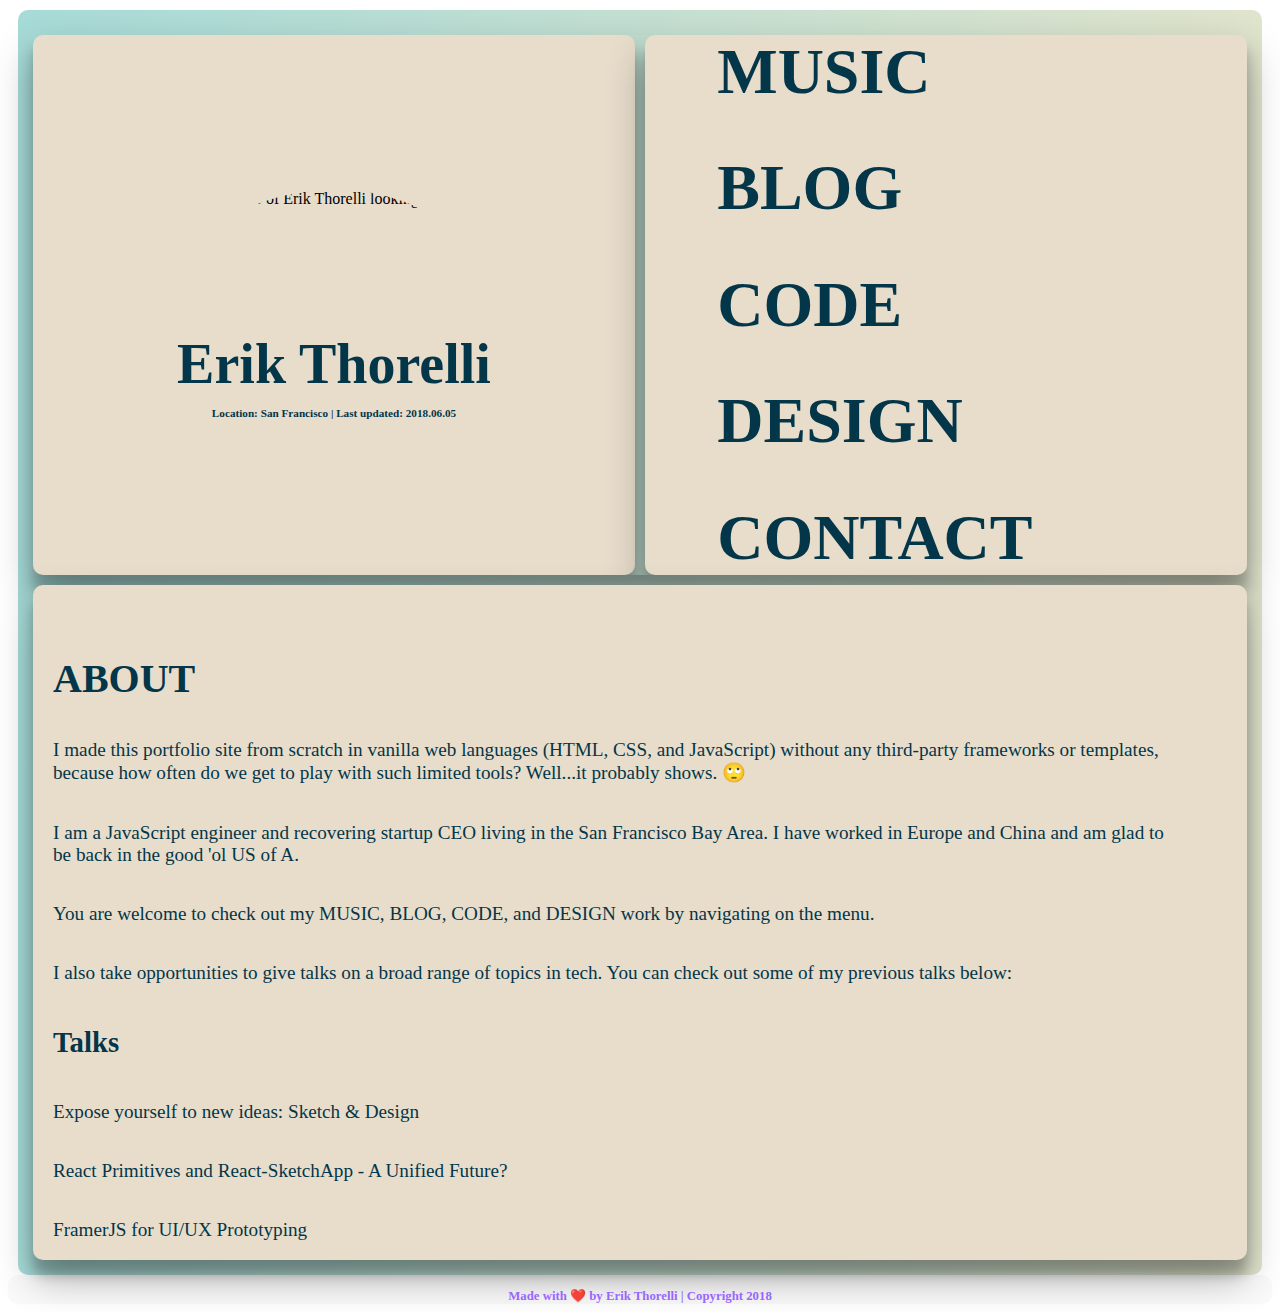
==== index.html @ 59b04196 "update dates" ====
<!DOCTYPE html>
<html>
<head>
    <!-- Global site tag (gtag.js) - Google Analytics -->
        <script async src="https://www.googletagmanager.com/gtag/js?id=UA-47023050-10"></script>
        <script>
        window.dataLayer = window.dataLayer || [];
        function gtag(){dataLayer.push(arguments);}
        gtag('js', new Date());

        gtag('config', 'UA-47023050-10');
        </script>
    <meta charset="utf-8" />
    <meta http-equiv="X-UA-Compatible" content="IE=edge">
    <title>Erik Thorelli</title>
    <meta name="viewport" content="width=device-width, initial-scale=1">
    <link rel="stylesheet" type="text/css" media="screen" href="main.material-goldfish.css" />
    <script src="main.js"></script>
</head>
<body>
    <!-- <script> alert('This is not ready for you. This is a work in progress. Please move along.')</script> -->
    <div class="container">
        <div class="leftSide">
            <div class="topLeft">
                <div class="avatar-div">
                    <img class="avatar" src="img/erik.jpg" alt="photo of Erik Thorelli looking smart">
                </div>
                <div class="name">
                        <a href="./index.html">Erik Thorelli</a>
                        <p> Location:<a href="https://www.yelp.com/biz/good-mong-kok-bakery-san-francisco"> San Francisco</a> | Last updated: 2018.06.05</p>
                </div>
            </div>
            <div class="leftMenu">
                <div class="innerLeftMenu">
                    <div class="navItem"><a href="./music.html">MUSIC</a></div>
                    <div class="navItem"><a href="./blog.html">BLOG</a></div>
                    <div class="navItem"><a href="./code.html">CODE</a></div>
                    <div class="navItem"><a href="./design.html">DESIGN</a></div>
                    <!-- <div class="currentNavItem">DESIGN</div> -->
                    <div class="lastNavItem"><a href="./contact.html">CONTACT</a></div>
                </div>
            </div>
        </div>
        <div class="content">
            <div class="content-header">About</div>
            <div class="content-content">
                <!-- <p align="center">(This site is best viewed from a laptop or desktop screen.)</p> -->
                <p>I made this portfolio site from scratch in vanilla web languages (HTML, CSS, and JavaScript) without any third-party frameworks or templates, because how often do we get to play with such limited tools? Well...it probably shows. 🙄</p>
                <p>I am a JavaScript engineer and recovering startup CEO living in the San Francisco Bay Area. I have worked in Europe and China and am glad to be back in the good 'ol US of A.</p>
                <p>You are welcome to check out my <a href="./music.html">MUSIC</a>, <a href="./blog.html">BLOG</a>, <a href="./code.html">CODE</a>, and <a href="./design.html">DESIGN</a> work by navigating on the menu.</p>
                <p>I also take opportunities to give talks on a broad range of topics in tech. You can check out some of my previous talks below:</p>
                <h2>Talks</h2>
                <p><a href="https://kodsnack.se/international/210/" target="_blank">Expose yourself to new ideas: Sketch & Design</a></p>
                <p><a href="https://www.meetup.com/ReactJS-Goteborg/events/239869601/" target="_blank">React Primitives and React-SketchApp - A Unified Future?</a></p>
                <p><a href="https://www.meetup.com/Sketch-App-Meetup-Goteborg/events/237184601/" target="_blank">FramerJS for UI/UX Prototyping</a></p>
            </div>
        </div>
        <!-- <div class="bottomLeft"></div> -->
    </div>
    <div class="footer">Made with ❤️ by Erik Thorelli  |  Copyright 2018</div>
</body>
</html>
---- main.material-goldfish.css ----
.container {
    display: flex;
    flex-direction: row;
    padding: 15px;
    margin: 10px;
    /* background: linear-gradient(to top right, #FAFAFA, #D8D8D8); */
    /* background: linear-gradient(to right, #25CCB8, #9966ff); */
    background: linear-gradient(to left, #E0E4CC, #A7DBD8);
    border-radius: 10px;
  }

.leftSide {
    display: flex;
    width: 25%;
    flex-direction: column;
    margin-top: 10px;
    overflow: hidden;
    box-shadow: 0 19px 38px rgba(0,0,0,0.30), 0 15px 12px rgba(0,0,0,0.22);
    height: 100%;
}

.topLeft {
    /* background: rgb(240, 240, 240); */
    background: #E8DDCB;
    width: 100%;
    margin-bottom: 10px;
    display: flex;
    flex-direction: column;
    align-items: middle;
    justify-content: center;
    border-radius: 10px;
    box-shadow: 0 19px 38px rgba(0,0,0,0.30), 0 15px 12px rgba(0,0,0,0.22);
    /* transition: all 0.3s cubic-bezier(.25,.8,.25,1); */
      
}

/* .topLeft:hover {
    box-shadow: 0 14px 28px rgba(0,0,0,0.25), 0 10px 10px rgba(0,0,0,0.22);
} */

.content {
    /* background: #FAFAFA; */
    background: #E8DDCB;
    width: 75%;
    margin-left: 15px;
    margin-top: 10px;
    border-radius: 10px;
    box-shadow: 0 19px 38px rgba(0,0,0,0.30), 0 15px 12px rgba(0,0,0,0.22);
}

.leftMenu {
    /* background: #D8D8D8; */
    background: #E8DDCB;
    width: 100%;
    display: flex;
    flex-direction: column;
    align-items: middle;
    justify-content: center;
    border-radius: 10px;
    box-shadow: 0 19px 38px rgba(0,0,0,0.30), 0 15px 12px rgba(0,0,0,0.22);
  }
    
.footer {
    font-family: Roboto;
    font-weight: bold;
    text-align: center;
    font-size: .8em;
    color: #9966ff;
    background: #FAFAFA;
    padding-top: 13px;
    width:  100%;
    margin-top: -10px;
    border-radius: 10px;
}
    
/* topLeft Grid   */
.avatar {
    border-radius: 100%;
    margin-left: auto;
    margin-right: auto;
    display: block;
    margin-top: 10px;
    height: 136px;
}

.name {
    /* ERIK THORELLI: */
    font-family: Roboto;
    font-weight: bold;
    font-size: 3.5em;
    /* color: #4A4A4A; */
    color: #033649;
    text-align: center;
    padding-top: 1%;
    /* padding-bottom: 4%; */
    padding-right: 4%;
    padding-left: 4%;
}

.name a {
    color: #033649;
}

.name p {
    font-size: 0.2em;
    padding: 0%;
}

/* leftMenu Grid */

.innerLeftMenu {
    padding-top: 18%;
    padding-bottom: 18%;
    padding-left: 12%;
    font-family: Roboto;
    font-weight: bold;
    font-size: 4em;
    /* color: #4A4A4A; */
    color: #033649;
    text-transform: uppercase;
}

.innerLeftMenu a {
    color: #033649;
}

/* Should be bold gray and when moused over should light up  */
.navItem {
    padding-bottom: 8%;
    
}

.lastNavItem {
    /* No extra padding a.k.a. hacking it */
    padding-bottom: 0%;
}

.currentNavItem {
    color: #FAFAFA;
    padding-bottom: 8%;
}

.currentLastNavItem {
    color: #FAFAFA;
    padding-bottom: 0%;
}

a {
    text-decoration: none;
    color: rgb(31, 31, 31);
}

a:visited {
    /* color: #4A4A4A; */
    text-decoration: none;
}

a:hover {
    /* color: rgb(114, 116, 206); */
    /* color: #C85FEB; */
    /* color: #B19CD9; */
    
    /* Websafe and bright */
    color: #9966ff;
    
}

a:active {
    color: #FAFAFA;
}


.content-header {
    font-family: Roboto;
    font-size: 2.5em;
    font-weight: bold;
    padding-top: 5%;
    padding-left: 10px;
    text-transform: uppercase;
    color: #033649;
    margin: 10px;
}

.content-content {
    font-family: Roboto;
    font-size: 1.2em;
    font-weight: 300;
    width: 90%;
    color: #031634;
    margin: 10px;
}

p, h2 {
    padding-top: 18px;
    padding-left: 10px;
    padding-right: 10px;
    color: #033649;
}

.content-content  a {
    font-weight: bolder;
    color: #033649;
}

.content-content h2 {
    font-weight: 700;
    /* font-size: 18px; */
}

.media-player {
    text-align: center;
}

.media-player img {
    width: 20%;
    min-width: 250px;
    border-radius: 5px;
}

audio {
    width: 35%;
    min-width: 250px;
}

.social-links {
    /* vertical-align: middle; */
    margin-left: 15px;
    display: flex;
    align-items:center;
}

.social-logo {
    width: 104px;
    max-width: 104px;
}
/*
.social-links a {
    vertical-align: top;
} */

.social-links img {
    vertical-align: middle;
}

/* Medium screens */
@media all and (max-width: 1395px) {
    .container {
    /* On medium screens, the left side (avatar box and nav) becomes two columns on same row */
    flex-direction: column;
    }
    .leftSide {
        width: 100%;
        flex-direction: row;
    }

    .topLeft {
        margin-bottom: 0;
        display: flex;
        flex-direction: column;
        align-items: middle;
        justify-content: center;
        margin-right: 10px;
    }

    .avatar-div {
        display: flex;
        align-items: middle;
        justify-content: center;
}

    .content {
        width: 100%;
        margin-left: 0px;
        margin-top: 10px;
        padding: 0;
    }

    .content-content {
        width: 95%;
    }

    .innerLeftMenu {
        padding-top: 0%;
        padding-bottom: 0%;
    }    
}

/* Medium-small screens */
@media all and (max-width: 800px) {
    .container {
        /* On small screens, we are no longer using row direction but column */
        flex-direction: column;
    }
    
    .innerLeftMenu {
        font-size: 2em;
    }    
}


/* Small screens */
@media all and (max-width: 600px) {
    .container {
        /* On small screens, we are no longer using row direction but column */
        flex-direction: column;
    }
    .leftSide {
        width: 100%;
        flex-direction: column;
    }
    
.topLeft {
    margin-bottom: 10px;
}

    .innerLeftMenu {
        font-size: 2em;
        padding-top: .5em;
        padding-bottom: .5em;
    }    
}
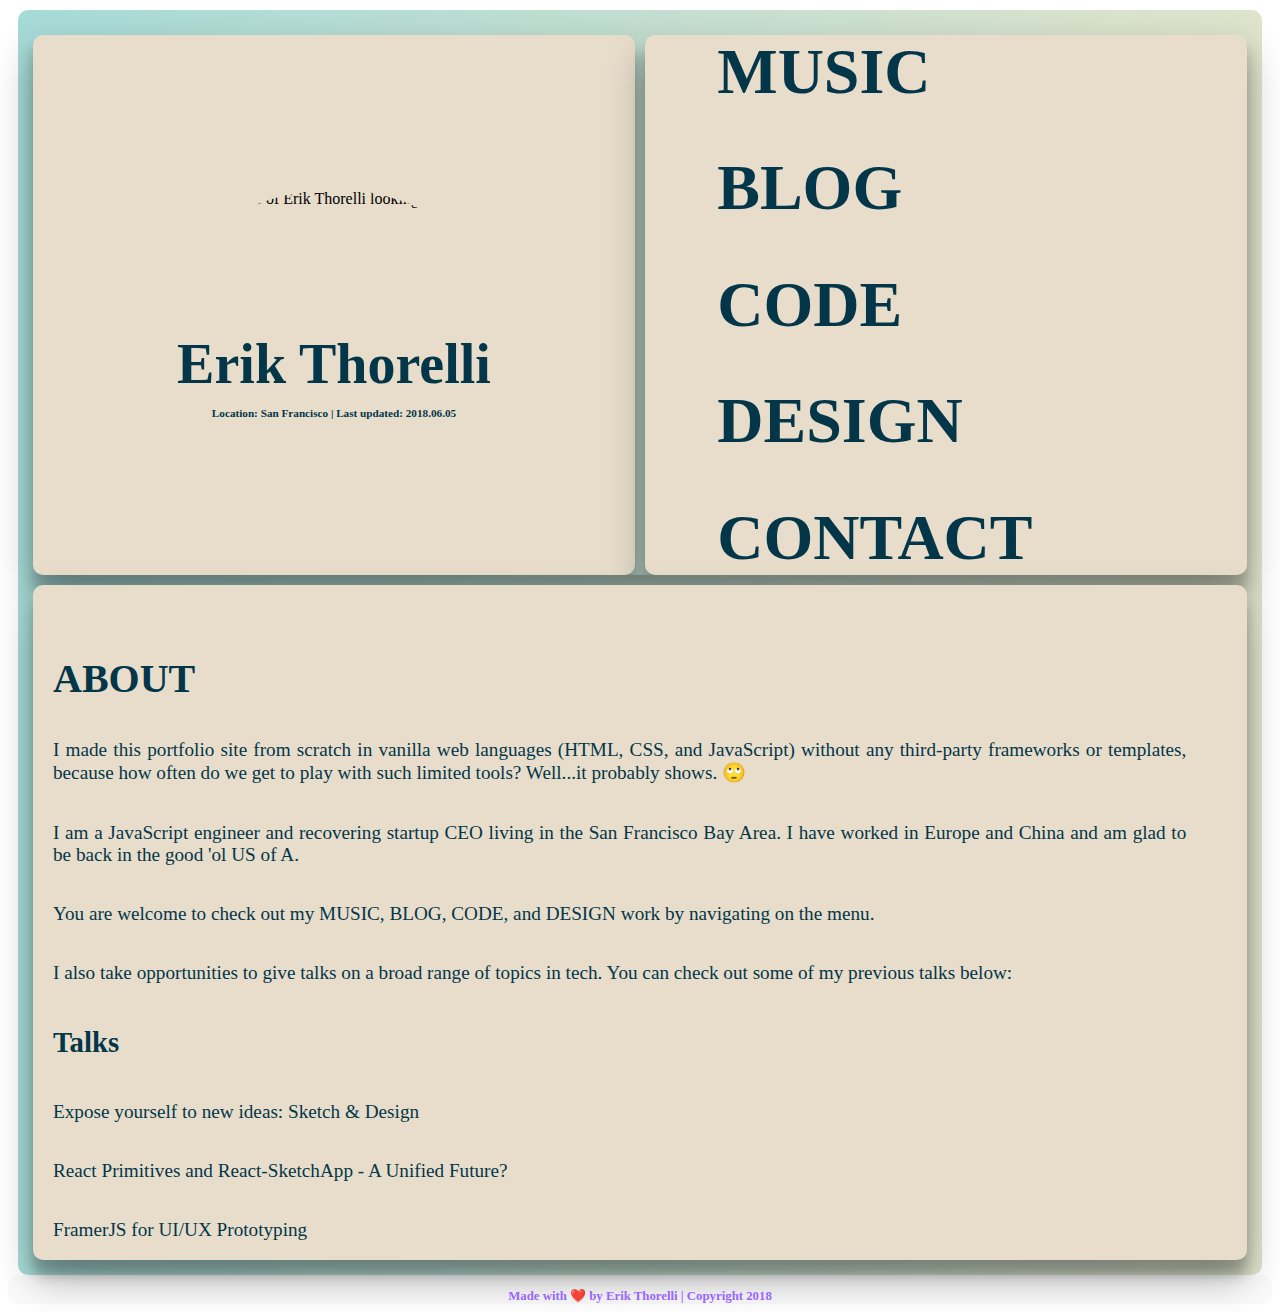
==== commit 17461298: "getting rid of 'this is not ready' alert and 'bottomLeft' section" ====
--- a/index.html
+++ b/index.html
@@ -18,7 +18,6 @@
     <script src="main.js"></script>
 </head>
 <body>
-    <!-- <script> alert('This is not ready for you. This is a work in progress. Please move along.')</script> -->
     <div class="container">
         <div class="leftSide">
             <div class="topLeft">
@@ -55,7 +54,6 @@
                 <p><a href="https://www.meetup.com/Sketch-App-Meetup-Goteborg/events/237184601/" target="_blank">FramerJS for UI/UX Prototyping</a></p>
             </div>
         </div>
-        <!-- <div class="bottomLeft"></div> -->
     </div>
     <div class="footer">Made with ❤️ by Erik Thorelli  |  Copyright 2018</div>
 </body>
--- a/main.material-goldfish.css
+++ b/main.material-goldfish.css
@@ -197,6 +197,11 @@
     color: #033649;
 }
 
+.content-content p {
+    text-align: justify;
+
+}
+
 .content-content  a {
     font-weight: bolder;
     color: #033649;
@@ -204,7 +209,11 @@
 
 .content-content h2 {
     font-weight: 700;
-    /* font-size: 18px; */
+    /* font-size: 18px; */  
+}
+
+.content-content a:hover {
+    color: #9966ff;    
 }
 
 .media-player {
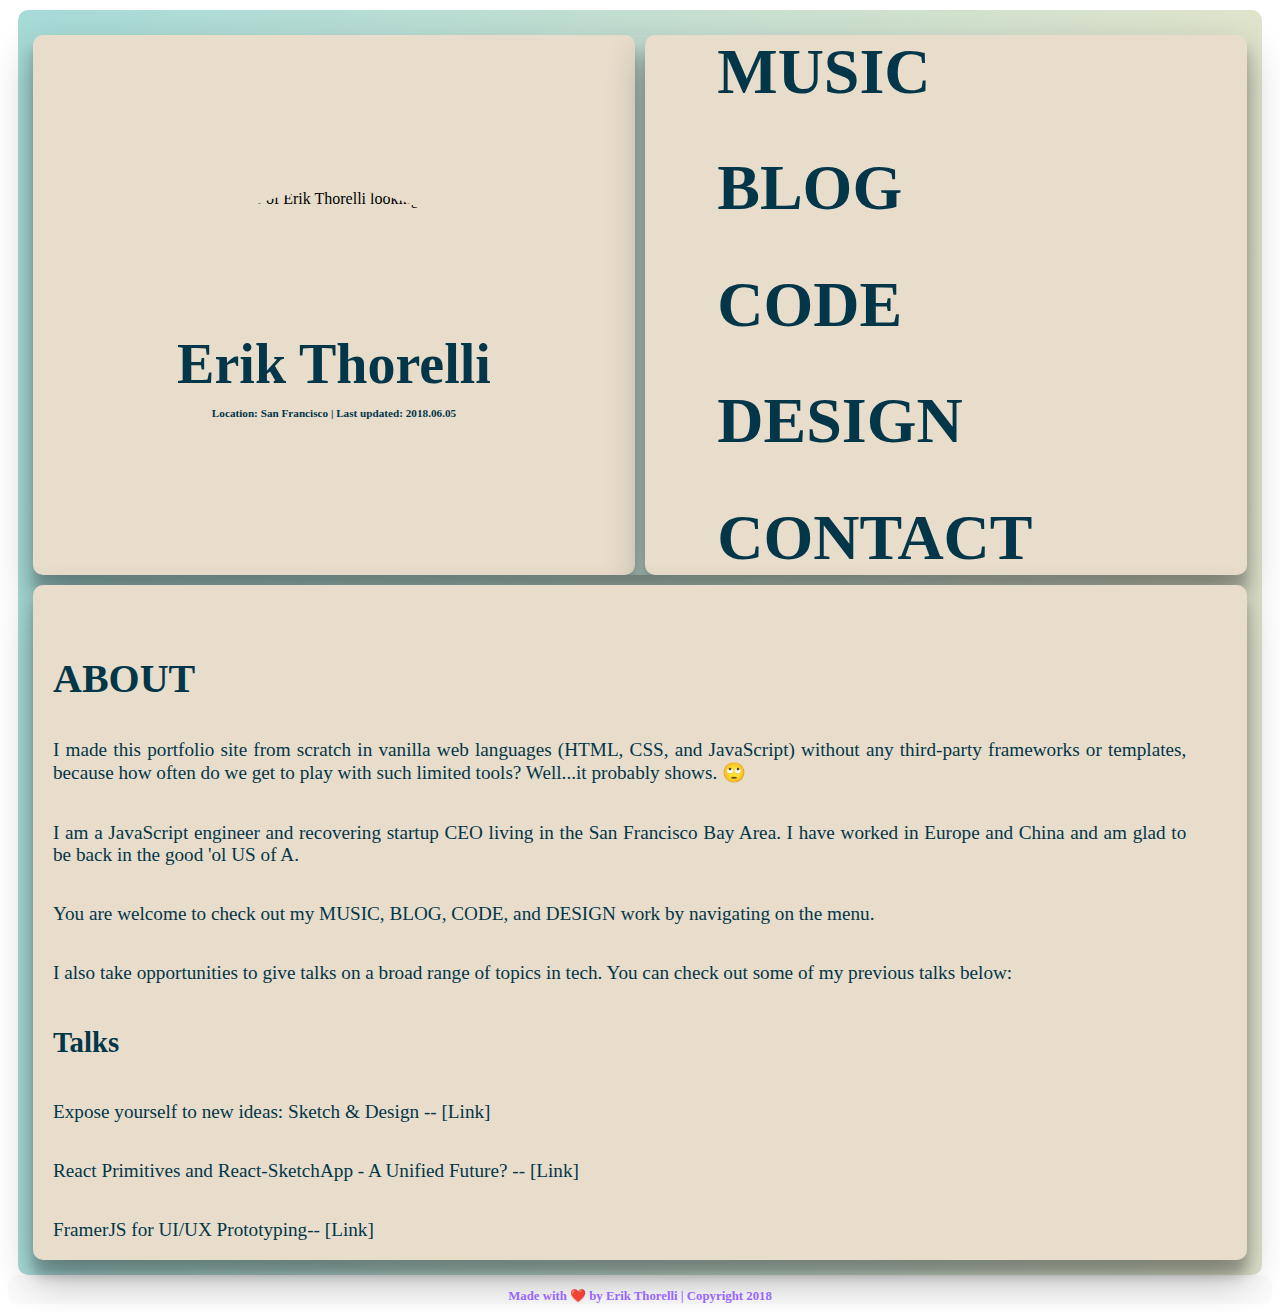
==== commit be39b1ff: "clean and add accessibility on emojis with <span>" ====
--- a/index.html
+++ b/index.html
@@ -44,17 +44,25 @@
             <div class="content-header">About</div>
             <div class="content-content">
                 <!-- <p align="center">(This site is best viewed from a laptop or desktop screen.)</p> -->
-                <p>I made this portfolio site from scratch in vanilla web languages (HTML, CSS, and JavaScript) without any third-party frameworks or templates, because how often do we get to play with such limited tools? Well...it probably shows. 🙄</p>
+                <p>I made this portfolio site from scratch in vanilla web languages (HTML, CSS, and JavaScript) without any third-party frameworks or templates, because how often do we get to play with such limited tools? Well...it probably shows. <span role="img" aria-label="Eyes Looking Up">🙄</span></p>
                 <p>I am a JavaScript engineer and recovering startup CEO living in the San Francisco Bay Area. I have worked in Europe and China and am glad to be back in the good 'ol US of A.</p>
                 <p>You are welcome to check out my <a href="./music.html">MUSIC</a>, <a href="./blog.html">BLOG</a>, <a href="./code.html">CODE</a>, and <a href="./design.html">DESIGN</a> work by navigating on the menu.</p>
                 <p>I also take opportunities to give talks on a broad range of topics in tech. You can check out some of my previous talks below:</p>
                 <h2>Talks</h2>
-                <p><a href="https://kodsnack.se/international/210/" target="_blank">Expose yourself to new ideas: Sketch & Design</a></p>
-                <p><a href="https://www.meetup.com/ReactJS-Goteborg/events/239869601/" target="_blank">React Primitives and React-SketchApp - A Unified Future?</a></p>
-                <p><a href="https://www.meetup.com/Sketch-App-Meetup-Goteborg/events/237184601/" target="_blank">FramerJS for UI/UX Prototyping</a></p>
+
+                <p>
+                    <a href="https://kodsnack.se/international/210/" target="_blank">Expose yourself to new ideas: Sketch & Design</a> -- <a href="https://kodsnack.se/international/210/" target="_blank" class="text-link">[Link]</a>
+                </p>
+
+                <p>
+                    <a href="https://www.meetup.com/ReactJS-Goteborg/events/239869601/" target="_blank">React Primitives and React-SketchApp - A Unified Future?</a> -- <a href="https://www.meetup.com/ReactJS-Goteborg/events/239869601/" class="text-link" target="_blank">[Link]</a>
+                </p>
+
+                <p><a href="https://www.meetup.com/Sketch-App-Meetup-Goteborg/events/237184601/" target="_blank">FramerJS for UI/UX Prototyping</a>-- <a href="https://www.meetup.com/Sketch-App-Meetup-Goteborg/events/237184601/" target="_blank" class="text-link">[Link]</a></p>
+
             </div>
         </div>
     </div>
-    <div class="footer">Made with ❤️ by Erik Thorelli  |  Copyright 2018</div>
+    <div class="footer">Made with <span role="img" aria-label="Heart">❤️</span> by Erik Thorelli  |  Copyright 2018</div>
 </body>
 </html>
--- a/main.material-goldfish.css
+++ b/main.material-goldfish.css
@@ -1,330 +1,432 @@
 .container {
-    display: flex;
+  display: flex;
+  flex-direction: row;
+  padding: 15px;
+  margin: 10px;
+  /* background: linear-gradient(to top right, #FAFAFA, #D8D8D8); */
+  /* background: linear-gradient(to right, #25CCB8, #9966ff); */
+  background: linear-gradient(to left, #e0e4cc, #a7dbd8);
+  border-radius: 10px;
+}
+
+.leftSide {
+  display: flex;
+  width: 25%;
+  flex-direction: column;
+  margin-top: 10px;
+  overflow: hidden;
+  box-shadow: 0 19px 38px rgba(0, 0, 0, 0.3), 0 15px 12px rgba(0, 0, 0, 0.22);
+  height: 100%;
+}
+
+.topLeft {
+  /* background: rgb(240, 240, 240); */
+  background: #e8ddcb;
+  width: 100%;
+  margin-bottom: 10px;
+  display: flex;
+  flex-direction: column;
+  align-items: middle;
+  justify-content: center;
+  border-radius: 10px;
+  box-shadow: 0 19px 38px rgba(0, 0, 0, 0.3), 0 15px 12px rgba(0, 0, 0, 0.22);
+  /* transition: all 0.3s cubic-bezier(.25,.8,.25,1); */
+}
+
+/* .topLeft:hover {
+    box-shadow: 0 14px 28px rgba(0,0,0,0.25), 0 10px 10px rgba(0,0,0,0.22);
+} */
+
+.content {
+  /* background: #FAFAFA; */
+  background: #e8ddcb;
+  width: 75%;
+  margin-left: 15px;
+  margin-top: 10px;
+  border-radius: 10px;
+  box-shadow: 0 19px 38px rgba(0, 0, 0, 0.3), 0 15px 12px rgba(0, 0, 0, 0.22);
+}
+
+.leftMenu {
+  /* background: #D8D8D8; */
+  background: #e8ddcb;
+  width: 100%;
+  display: flex;
+  flex-direction: column;
+  align-items: middle;
+  justify-content: center;
+  border-radius: 10px;
+  box-shadow: 0 19px 38px rgba(0, 0, 0, 0.3), 0 15px 12px rgba(0, 0, 0, 0.22);
+}
+
+.footer {
+  font-family: Roboto;
+  font-weight: bold;
+  text-align: center;
+  font-size: 0.8em;
+  color: #9966ff;
+  background: #fafafa;
+  padding-top: 13px;
+  width: 100%;
+  margin-top: -10px;
+  border-radius: 10px;
+}
+
+/* topLeft Grid   */
+.avatar {
+  border-radius: 100%;
+  margin-left: auto;
+  margin-right: auto;
+  display: block;
+  margin-top: 10px;
+  height: 136px;
+}
+
+.name {
+  /* ERIK THORELLI: */
+  font-family: Roboto;
+  font-weight: bold;
+  font-size: 3.5em;
+  /* color: #4A4A4A; */
+  color: #033649;
+  text-align: center;
+  padding-top: 1%;
+  /* padding-bottom: 4%; */
+  padding-right: 4%;
+  padding-left: 4%;
+}
+
+.name a {
+  color: #033649;
+}
+
+.name p {
+  font-size: 0.2em;
+  padding: 0%;
+}
+
+/* leftMenu Grid */
+
+.innerLeftMenu {
+  padding-top: 18%;
+  padding-bottom: 18%;
+  padding-left: 12%;
+  font-family: Roboto;
+  font-weight: bold;
+  font-size: 4em;
+  /* color: #4A4A4A; */
+  color: #033649;
+  text-transform: uppercase;
+}
+
+.innerLeftMenu a {
+  color: #033649;
+}
+
+/* Should be bold gray and when moused over should light up  */
+.navItem {
+  padding-bottom: 8%;
+}
+
+.lastNavItem {
+  /* No extra padding a.k.a. hacking it */
+  padding-bottom: 0%;
+}
+
+.currentNavItem {
+  color: #fafafa;
+  padding-bottom: 8%;
+}
+
+.currentLastNavItem {
+  color: #fafafa;
+  padding-bottom: 0%;
+}
+
+a {
+  text-decoration: none;
+  color: rgb(31, 31, 31);
+}
+
+a:visited {
+  /* color: #4A4A4A; */
+  text-decoration: none;
+}
+
+a:hover {
+  /* color: rgb(114, 116, 206); */
+  /* color: #C85FEB; */
+  /* color: #B19CD9; */
+
+  /* Websafe and bright */
+  color: #9966ff;
+}
+
+a:active {
+  color: #fafafa;
+}
+
+.content-header {
+  font-family: Roboto;
+  font-size: 2.5em;
+  font-weight: bold;
+  padding-top: 5%;
+  padding-left: 10px;
+  text-transform: uppercase;
+  color: #033649;
+  margin: 10px;
+}
+
+.content-content {
+  font-family: Roboto;
+  font-size: 1.2em;
+  font-weight: 300;
+  width: 90%;
+  color: #031634;
+  margin: 10px;
+}
+
+.content-content-demo {
+  font-family: Roboto;
+  font-size: 1.2em;
+  font-weight: 300;
+  width: 90%;
+  color: #031634;
+  margin: 10px;
+  display: flex;
+  flex-flow: row wrap;
+}
+
+p,
+h2 {
+  padding-top: 18px;
+  padding-left: 10px;
+  padding-right: 10px;
+  color: #033649;
+}
+
+.content-content p {
+  text-align: justify;
+}
+
+.content-content a {
+  font-weight: bolder;
+  color: #033649;
+}
+
+.content-content h2 {
+  font-weight: 700;
+  /* font-size: 18px; */
+}
+
+.content-content a:hover {
+  color: #9966ff;
+}
+
+.media-player {
+  text-align: center;
+}
+
+.media-player img {
+  width: 20%;
+  min-width: 250px;
+  border-radius: 5px;
+}
+
+audio {
+  width: 35%;
+  min-width: 250px;
+}
+
+.social-links {
+  /* vertical-align: middle; */
+  margin-left: 15px;
+  display: flex;
+  align-items: center;
+}
+
+.social-logo {
+  width: 104px;
+  max-width: 104px;
+}
+/*
+.social-links a {
+    vertical-align: top;
+} */
+
+.social-links img {
+  vertical-align: middle;
+}
+
+.sassy-app {
+  /* Rectangle: */
+  background-image: linear-gradient(-180deg, #c78331 1%, #cd645e 90%);
+  /* border: 1px solid #979797; */
+  width: 320px;
+  height: 512px;
+  border-radius: 10px;
+  display: flex;
+  flex-direction: column;
+  box-shadow: 0 19px 38px rgba(0, 0, 0, 0.3), 0 15px 12px rgba(0, 0, 0, 0.22);
+}
+.sassy-app-title {
+  /* Sassy Scale: */
+  font-family: cooper-black-std, Astigmatic, Hobo-std, phosphate, serif;
+  font-size: 52px;
+  font-style: normal;
+  font-weight: 400;
+  color: #7e21df;
+  text-align: center;
+}
+
+.sassy-button {
+  /* Rectangle 3: */
+  background: #eee4dc;
+  border: 1px solid #979797;
+  border-radius: 44px;
+  height: 49px;
+  width: 154px;
+  font-size: 32px;
+  color: #6682ff;
+  font-weight: 700;
+}
+
+.sassy-app {
+  text-align: center;
+  margin: 0 auto;
+}
+
+#output {
+  font-family: Roboto;
+  color: #66FFD6;
+  font-size: 32px;
+  font-weight: 500;
+}
+
+.sassy-scale-scale p {
+  text-align: center;
+  color: #7e21df;
+  font-weight: 500;
+}
+/* 
+.project-demo img:hover {
+    -webkit-transform: scale(2,2)
+} */
+
+.project-demo-flex {
+  width: 45%;
+  border-radius: 10px;
+  box-shadow: 0 19px 38px rgba(0, 0, 0, 0.3), 0 15px 12px rgba(0, 0, 0, 0.22);
+  background: linear-gradient(to top, #e0e4cc, rgb(219, 228, 227));
+  margin: 15px auto;
+  text-align: justify;
+  padding-bottom: 15px;
+}
+
+/* Hover animation over div cards */
+.project-demo-flex:hover {
+  -webkit-transform: scale(1.01,1.01);
+  transition: all .5s ease-in-out;
+}
+
+.project-demo-flex p {
+  margin: 10px;
+  font-weight: 400;
+}
+
+.project-demo-heading {
+  text-align: center;
+  /* text-transform: uppercase; */
+  text-transform: uppercase;
+
+}
+
+.project-demo-logo {
+  border-radius: 20px;
+}
+
+.project-demo img {
+  max-width: 95%;
+  max-height: 95%;
+}
+
+/* Medium screens */
+@media all and (max-width: 1395px) {
+  .container {
+    /* On medium screens, the left side (avatar box and nav) becomes two columns on same row */
+    flex-direction: column;
+  }
+  .leftSide {
+    width: 100%;
     flex-direction: row;
-    padding: 15px;
-    margin: 10px;
-    /* background: linear-gradient(to top right, #FAFAFA, #D8D8D8); */
-    /* background: linear-gradient(to right, #25CCB8, #9966ff); */
-    background: linear-gradient(to left, #E0E4CC, #A7DBD8);
-    border-radius: 10px;
-  }
-
-.leftSide {
-    display: flex;
-    width: 25%;
-    flex-direction: column;
-    margin-top: 10px;
-    overflow: hidden;
-    box-shadow: 0 19px 38px rgba(0,0,0,0.30), 0 15px 12px rgba(0,0,0,0.22);
-    height: 100%;
-}
-
-.topLeft {
-    /* background: rgb(240, 240, 240); */
-    background: #E8DDCB;
-    width: 100%;
-    margin-bottom: 10px;
+  }
+
+  .topLeft {
+    margin-bottom: 0;
     display: flex;
     flex-direction: column;
     align-items: middle;
     justify-content: center;
-    border-radius: 10px;
-    box-shadow: 0 19px 38px rgba(0,0,0,0.30), 0 15px 12px rgba(0,0,0,0.22);
-    /* transition: all 0.3s cubic-bezier(.25,.8,.25,1); */
-      
-}
-
-/* .topLeft:hover {
-    box-shadow: 0 14px 28px rgba(0,0,0,0.25), 0 10px 10px rgba(0,0,0,0.22);
-} */
-
-.content {
-    /* background: #FAFAFA; */
-    background: #E8DDCB;
-    width: 75%;
-    margin-left: 15px;
-    margin-top: 10px;
-    border-radius: 10px;
-    box-shadow: 0 19px 38px rgba(0,0,0,0.30), 0 15px 12px rgba(0,0,0,0.22);
-}
-
-.leftMenu {
-    /* background: #D8D8D8; */
-    background: #E8DDCB;
-    width: 100%;
+    margin-right: 10px;
+  }
+
+  .avatar-div {
     display: flex;
-    flex-direction: column;
     align-items: middle;
     justify-content: center;
-    border-radius: 10px;
-    box-shadow: 0 19px 38px rgba(0,0,0,0.30), 0 15px 12px rgba(0,0,0,0.22);
-  }
-    
-.footer {
-    font-family: Roboto;
-    font-weight: bold;
-    text-align: center;
-    font-size: .8em;
-    color: #9966ff;
-    background: #FAFAFA;
-    padding-top: 13px;
-    width:  100%;
-    margin-top: -10px;
-    border-radius: 10px;
-}
-    
-/* topLeft Grid   */
-.avatar {
-    border-radius: 100%;
-    margin-left: auto;
-    margin-right: auto;
-    display: block;
+  }
+
+  .content {
+    width: 100%;
+    margin-left: 0px;
     margin-top: 10px;
-    height: 136px;
-}
-
-.name {
-    /* ERIK THORELLI: */
-    font-family: Roboto;
-    font-weight: bold;
-    font-size: 3.5em;
-    /* color: #4A4A4A; */
-    color: #033649;
-    text-align: center;
-    padding-top: 1%;
-    /* padding-bottom: 4%; */
-    padding-right: 4%;
-    padding-left: 4%;
-}
-
-.name a {
-    color: #033649;
-}
-
-.name p {
-    font-size: 0.2em;
-    padding: 0%;
-}
-
-/* leftMenu Grid */
-
-.innerLeftMenu {
-    padding-top: 18%;
-    padding-bottom: 18%;
-    padding-left: 12%;
-    font-family: Roboto;
-    font-weight: bold;
-    font-size: 4em;
-    /* color: #4A4A4A; */
-    color: #033649;
-    text-transform: uppercase;
-}
-
-.innerLeftMenu a {
-    color: #033649;
-}
-
-/* Should be bold gray and when moused over should light up  */
-.navItem {
-    padding-bottom: 8%;
-    
-}
-
-.lastNavItem {
-    /* No extra padding a.k.a. hacking it */
+    padding: 0;
+  }
+
+  .content-content {
+    width: 95%;
+  }
+
+  .innerLeftMenu {
+    padding-top: 0%;
     padding-bottom: 0%;
-}
-
-.currentNavItem {
-    color: #FAFAFA;
-    padding-bottom: 8%;
-}
-
-.currentLastNavItem {
-    color: #FAFAFA;
-    padding-bottom: 0%;
-}
-
-a {
-    text-decoration: none;
-    color: rgb(31, 31, 31);
-}
-
-a:visited {
-    /* color: #4A4A4A; */
-    text-decoration: none;
-}
-
-a:hover {
-    /* color: rgb(114, 116, 206); */
-    /* color: #C85FEB; */
-    /* color: #B19CD9; */
-    
-    /* Websafe and bright */
-    color: #9966ff;
-    
-}
-
-a:active {
-    color: #FAFAFA;
-}
-
-
-.content-header {
-    font-family: Roboto;
-    font-size: 2.5em;
-    font-weight: bold;
-    padding-top: 5%;
-    padding-left: 10px;
-    text-transform: uppercase;
-    color: #033649;
-    margin: 10px;
-}
-
-.content-content {
-    font-family: Roboto;
-    font-size: 1.2em;
-    font-weight: 300;
+  }
+
+  .project-demo-flex {
     width: 90%;
-    color: #031634;
-    margin: 10px;
-}
-
-p, h2 {
-    padding-top: 18px;
-    padding-left: 10px;
-    padding-right: 10px;
-    color: #033649;
-}
-
-.content-content p {
-    text-align: justify;
-
-}
-
-.content-content  a {
-    font-weight: bolder;
-    color: #033649;
-}
-
-.content-content h2 {
-    font-weight: 700;
-    /* font-size: 18px; */  
-}
-
-.content-content a:hover {
-    color: #9966ff;    
-}
-
-.media-player {
-    text-align: center;
-}
-
-.media-player img {
-    width: 20%;
-    min-width: 250px;
-    border-radius: 5px;
-}
-
-audio {
-    width: 35%;
-    min-width: 250px;
-}
-
-.social-links {
-    /* vertical-align: middle; */
-    margin-left: 15px;
-    display: flex;
-    align-items:center;
-}
-
-.social-logo {
-    width: 104px;
-    max-width: 104px;
-}
-/*
-.social-links a {
-    vertical-align: top;
-} */
-
-.social-links img {
-    vertical-align: middle;
-}
-
-/* Medium screens */
-@media all and (max-width: 1395px) {
-    .container {
-    /* On medium screens, the left side (avatar box and nav) becomes two columns on same row */
-    flex-direction: column;
-    }
-    .leftSide {
-        width: 100%;
-        flex-direction: row;
-    }
-
-    .topLeft {
-        margin-bottom: 0;
-        display: flex;
-        flex-direction: column;
-        align-items: middle;
-        justify-content: center;
-        margin-right: 10px;
-    }
-
-    .avatar-div {
-        display: flex;
-        align-items: middle;
-        justify-content: center;
-}
-
-    .content {
-        width: 100%;
-        margin-left: 0px;
-        margin-top: 10px;
-        padding: 0;
-    }
-
-    .content-content {
-        width: 95%;
-    }
-
-    .innerLeftMenu {
-        padding-top: 0%;
-        padding-bottom: 0%;
-    }    
+  }
 }
 
 /* Medium-small screens */
 @media all and (max-width: 800px) {
-    .container {
-        /* On small screens, we are no longer using row direction but column */
-        flex-direction: column;
-    }
-    
-    .innerLeftMenu {
-        font-size: 2em;
-    }    
-}
-
+  .container {
+    /* On small screens, we are no longer using row direction but column */
+    flex-direction: column;
+  }
+
+  .innerLeftMenu {
+    font-size: 2em;
+  }
+}
 
 /* Small screens */
 @media all and (max-width: 600px) {
-    .container {
-        /* On small screens, we are no longer using row direction but column */
-        flex-direction: column;
-    }
-    .leftSide {
-        width: 100%;
-        flex-direction: column;
-    }
-    
-.topLeft {
+  .container {
+    /* On small screens, we are no longer using row direction but column */
+    flex-direction: column;
+  }
+  .leftSide {
+    width: 100%;
+    flex-direction: column;
+  }
+
+  .topLeft {
     margin-bottom: 10px;
-}
-
-    .innerLeftMenu {
-        font-size: 2em;
-        padding-top: .5em;
-        padding-bottom: .5em;
-    }    
+  }
+
+  .innerLeftMenu {
+    font-size: 2em;
+    padding-top: 0.5em;
+    padding-bottom: 0.5em;
+  }
 }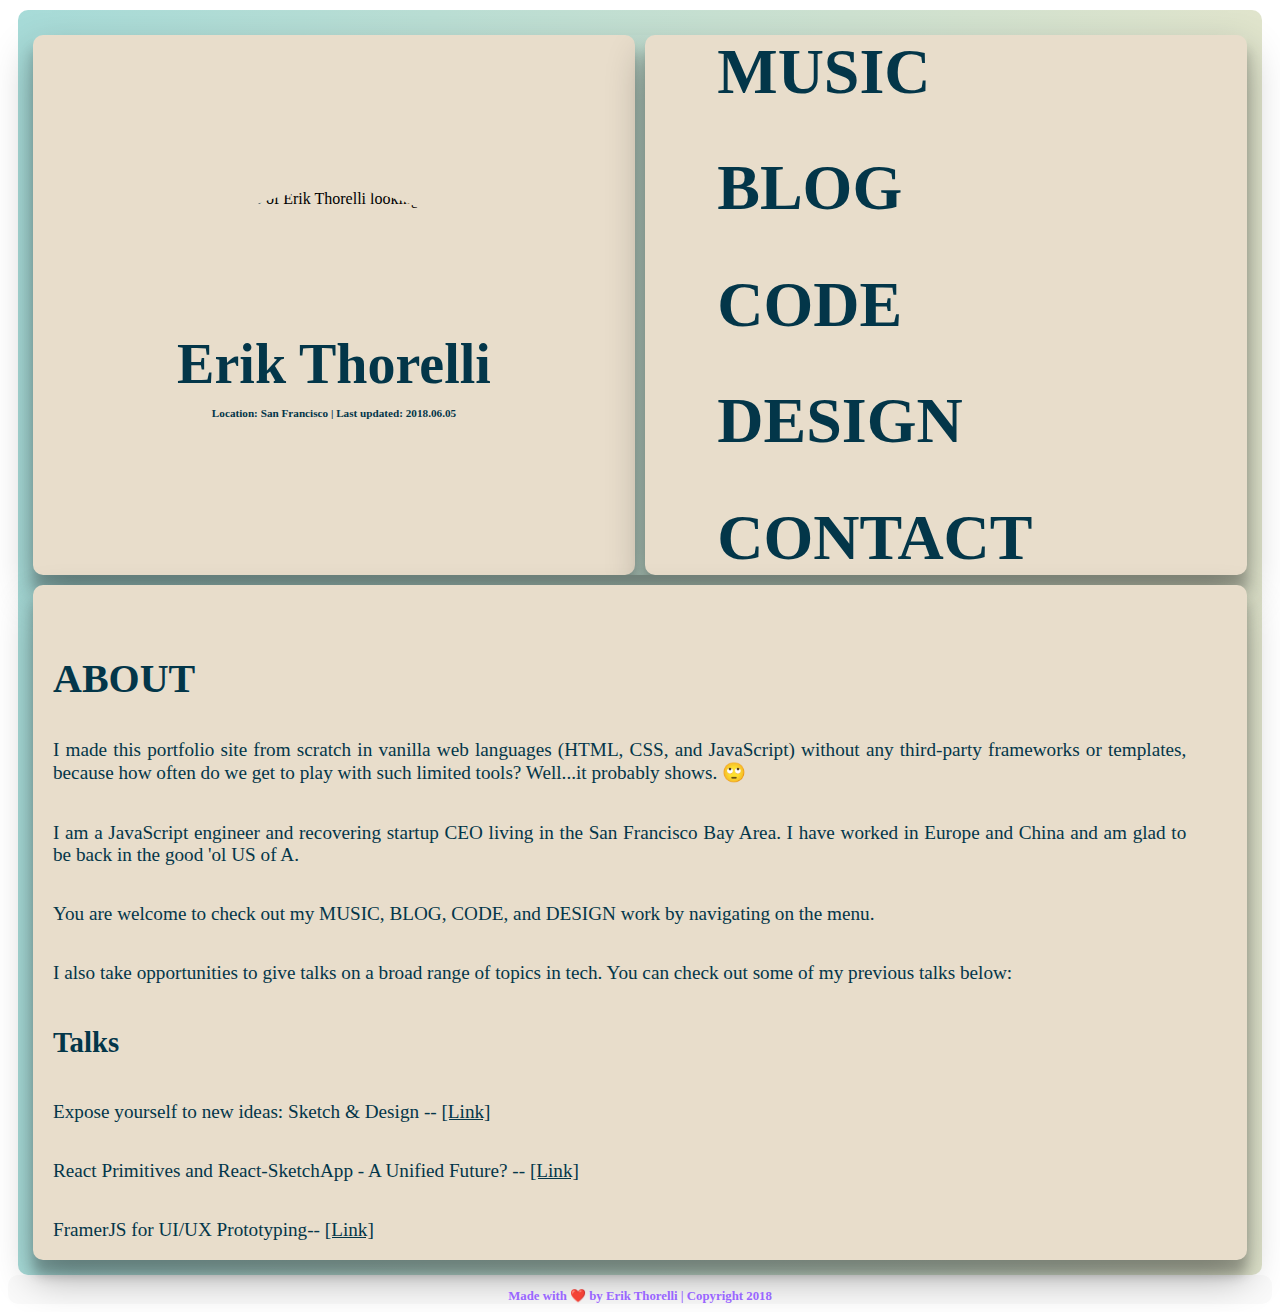
==== commit ce8a2848: "making links more obvious; prettier files" ====
--- a/index.html
+++ b/index.html
@@ -1,15 +1,16 @@
 <!DOCTYPE html>
 <html>
+
 <head>
     <!-- Global site tag (gtag.js) - Google Analytics -->
-        <script async src="https://www.googletagmanager.com/gtag/js?id=UA-47023050-10"></script>
-        <script>
+    <script async src="https://www.googletagmanager.com/gtag/js?id=UA-47023050-10"></script>
+    <script>
         window.dataLayer = window.dataLayer || [];
-        function gtag(){dataLayer.push(arguments);}
+        function gtag() { dataLayer.push(arguments); }
         gtag('js', new Date());
 
         gtag('config', 'UA-47023050-10');
-        </script>
+    </script>
     <meta charset="utf-8" />
     <meta http-equiv="X-UA-Compatible" content="IE=edge">
     <title>Erik Thorelli</title>
@@ -17,6 +18,7 @@
     <link rel="stylesheet" type="text/css" media="screen" href="main.material-goldfish.css" />
     <script src="main.js"></script>
 </head>
+
 <body>
     <div class="container">
         <div class="leftSide">
@@ -25,18 +27,29 @@
                     <img class="avatar" src="img/erik.jpg" alt="photo of Erik Thorelli looking smart">
                 </div>
                 <div class="name">
-                        <a href="./index.html">Erik Thorelli</a>
-                        <p> Location:<a href="https://www.yelp.com/biz/good-mong-kok-bakery-san-francisco"> San Francisco</a> | Last updated: 2018.06.05</p>
+                    <a href="./index.html">Erik Thorelli</a>
+                    <p> Location:
+                        <a href="https://www.yelp.com/biz/good-mong-kok-bakery-san-francisco"> San Francisco</a> | Last updated: 2018.06.05</p>
                 </div>
             </div>
             <div class="leftMenu">
                 <div class="innerLeftMenu">
-                    <div class="navItem"><a href="./music.html">MUSIC</a></div>
-                    <div class="navItem"><a href="./blog.html">BLOG</a></div>
-                    <div class="navItem"><a href="./code.html">CODE</a></div>
-                    <div class="navItem"><a href="./design.html">DESIGN</a></div>
+                    <div class="navItem">
+                        <a href="./music.html">MUSIC</a>
+                    </div>
+                    <div class="navItem">
+                        <a href="./blog.html">BLOG</a>
+                    </div>
+                    <div class="navItem">
+                        <a href="./code.html">CODE</a>
+                    </div>
+                    <div class="navItem">
+                        <a href="./design.html">DESIGN</a>
+                    </div>
                     <!-- <div class="currentNavItem">DESIGN</div> -->
-                    <div class="lastNavItem"><a href="./contact.html">CONTACT</a></div>
+                    <div class="lastNavItem">
+                        <a href="./contact.html">CONTACT</a>
+                    </div>
                 </div>
             </div>
         </div>
@@ -44,25 +57,45 @@
             <div class="content-header">About</div>
             <div class="content-content">
                 <!-- <p align="center">(This site is best viewed from a laptop or desktop screen.)</p> -->
-                <p>I made this portfolio site from scratch in vanilla web languages (HTML, CSS, and JavaScript) without any third-party frameworks or templates, because how often do we get to play with such limited tools? Well...it probably shows. <span role="img" aria-label="Eyes Looking Up">🙄</span></p>
-                <p>I am a JavaScript engineer and recovering startup CEO living in the San Francisco Bay Area. I have worked in Europe and China and am glad to be back in the good 'ol US of A.</p>
-                <p>You are welcome to check out my <a href="./music.html">MUSIC</a>, <a href="./blog.html">BLOG</a>, <a href="./code.html">CODE</a>, and <a href="./design.html">DESIGN</a> work by navigating on the menu.</p>
-                <p>I also take opportunities to give talks on a broad range of topics in tech. You can check out some of my previous talks below:</p>
+                <p>I made this portfolio site from scratch in vanilla web languages (HTML, CSS, and JavaScript) without any
+                    third-party frameworks or templates, because how often do we get to play with such limited tools? Well...it
+                    probably shows.
+                    <span role="img" aria-label="Eyes Looking Up">🙄</span>
+                </p>
+                <p>I am a JavaScript engineer and recovering startup CEO living in the San Francisco Bay Area. I have worked
+                    in Europe and China and am glad to be back in the good 'ol US of A.</p>
+                <p>You are welcome to check out my
+                    <a href="./music.html">MUSIC</a>,
+                    <a href="./blog.html">BLOG</a>,
+                    <a href="./code.html">CODE</a>, and
+                    <a href="./design.html">DESIGN</a> work by navigating on the menu.</p>
+                <p>I also take opportunities to give talks on a broad range of topics in tech. You can check out some of my
+                    previous talks below:</p>
                 <h2>Talks</h2>
 
                 <p>
-                    <a href="https://kodsnack.se/international/210/" target="_blank">Expose yourself to new ideas: Sketch & Design</a> -- <a href="https://kodsnack.se/international/210/" target="_blank" class="text-link">[Link]</a>
+                    <a href="https://kodsnack.se/international/210/" target="_blank">Expose yourself to new ideas: Sketch & Design</a> --
+                    <a href="https://kodsnack.se/international/210/"
+                        target="_blank" class="text-link">[Link]</a>
                 </p>
 
                 <p>
-                    <a href="https://www.meetup.com/ReactJS-Goteborg/events/239869601/" target="_blank">React Primitives and React-SketchApp - A Unified Future?</a> -- <a href="https://www.meetup.com/ReactJS-Goteborg/events/239869601/" class="text-link" target="_blank">[Link]</a>
+                    <a href="https://www.meetup.com/ReactJS-Goteborg/events/239869601/" target="_blank">React Primitives and React-SketchApp - A Unified Future?</a> --
+                    <a href="https://www.meetup.com/ReactJS-Goteborg/events/239869601/"
+                        class="text-link" target="_blank">[Link]</a>
                 </p>
 
-                <p><a href="https://www.meetup.com/Sketch-App-Meetup-Goteborg/events/237184601/" target="_blank">FramerJS for UI/UX Prototyping</a>-- <a href="https://www.meetup.com/Sketch-App-Meetup-Goteborg/events/237184601/" target="_blank" class="text-link">[Link]</a></p>
+                <p>
+                    <a href="https://www.meetup.com/Sketch-App-Meetup-Goteborg/events/237184601/" target="_blank">FramerJS for UI/UX Prototyping</a>--
+                    <a href="https://www.meetup.com/Sketch-App-Meetup-Goteborg/events/237184601/"
+                        target="_blank" class="text-link">[Link]</a>
+                </p>
 
             </div>
         </div>
     </div>
-    <div class="footer">Made with <span role="img" aria-label="Heart">❤️</span> by Erik Thorelli  |  Copyright 2018</div>
+    <div class="footer">Made with
+        <span role="img" aria-label="Heart">❤️</span> by Erik Thorelli | Copyright 2018</div>
 </body>
-</html>
+
+</html>--- a/main.material-goldfish.css
+++ b/main.material-goldfish.css
@@ -275,7 +275,7 @@
   font-size: 52px;
   font-style: normal;
   font-weight: 400;
-  color: #7e21df;
+  color: #7e21df; 
   text-align: center;
 }
 
@@ -429,4 +429,8 @@
     padding-top: 0.5em;
     padding-bottom: 0.5em;
   }
+}
+
+.text-link {
+  text-decoration: underline;
 }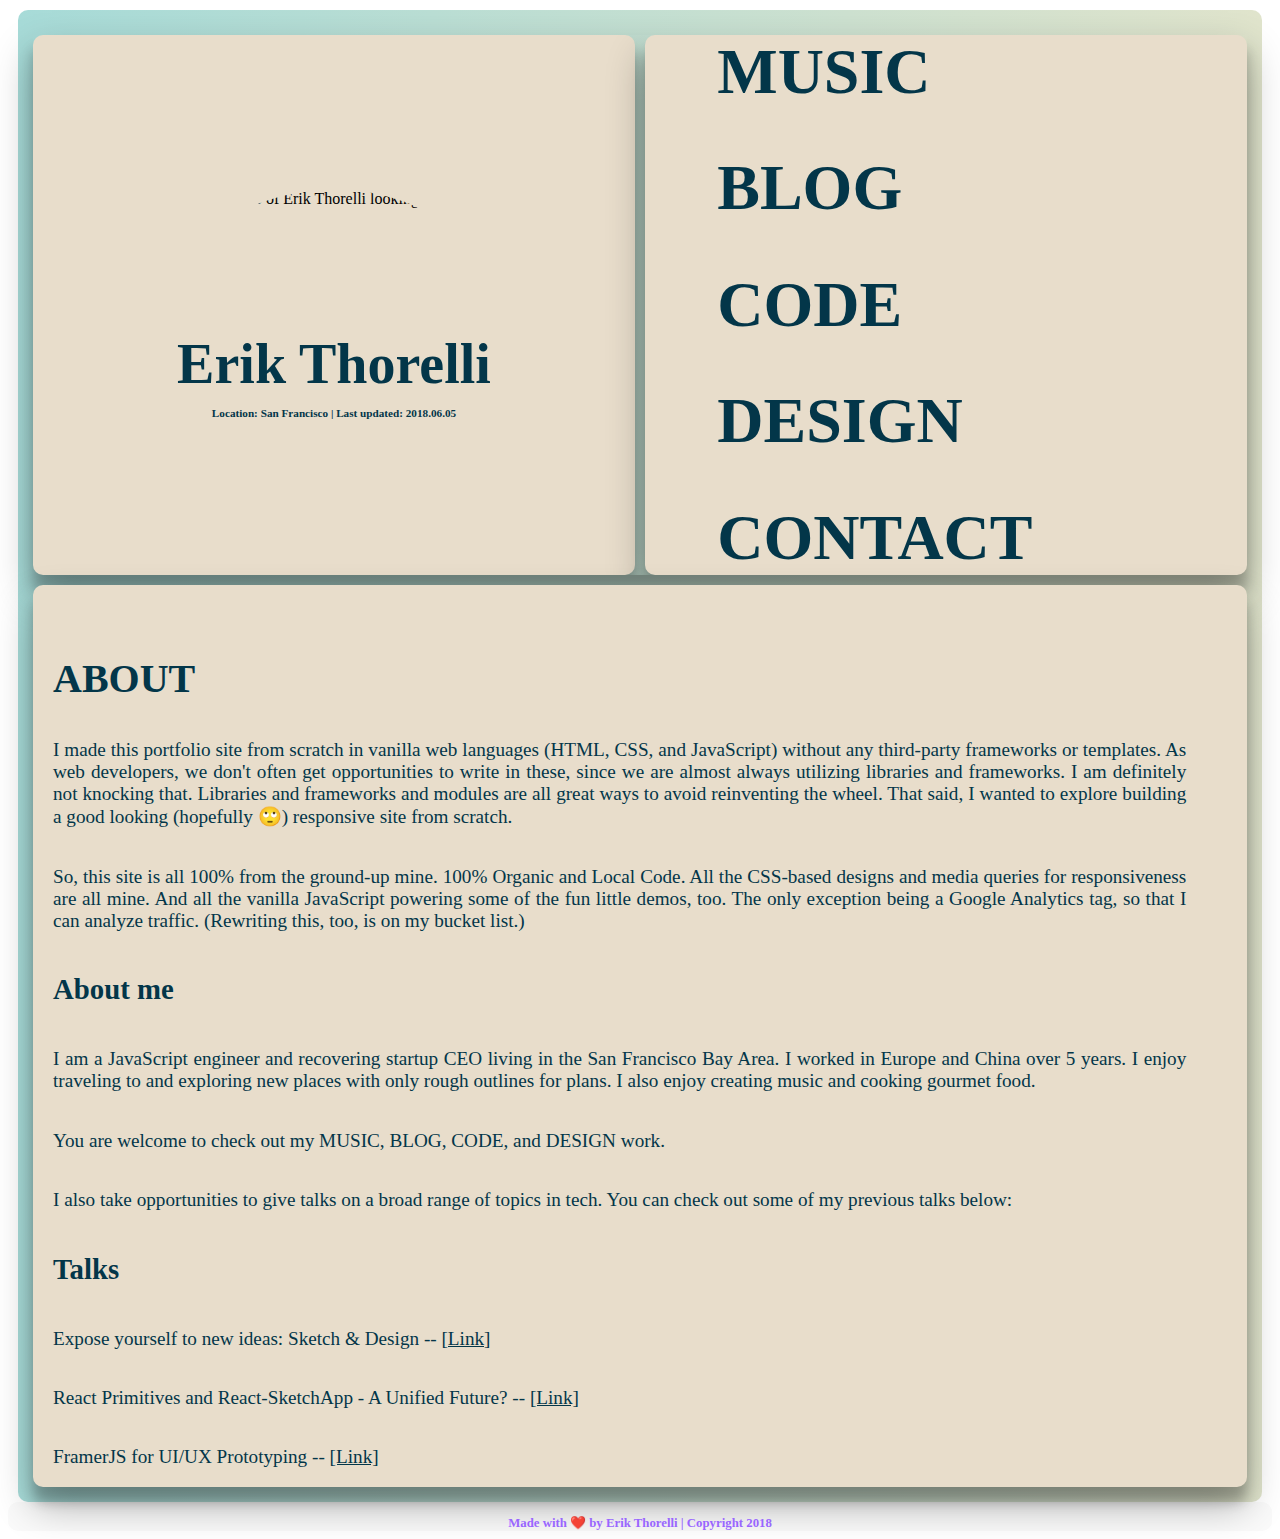
==== commit 20ed0f35: "editing About and About me content" ====
--- a/index.html
+++ b/index.html
@@ -58,37 +58,42 @@
             <div class="content-content">
                 <!-- <p align="center">(This site is best viewed from a laptop or desktop screen.)</p> -->
                 <p>I made this portfolio site from scratch in vanilla web languages (HTML, CSS, and JavaScript) without any
-                    third-party frameworks or templates, because how often do we get to play with such limited tools? Well...it
-                    probably shows.
-                    <span role="img" aria-label="Eyes Looking Up">🙄</span>
+                    third-party frameworks or templates. As web developers, we don't often get opportunities to write in
+                    these, since we are almost always utilizing libraries and frameworks. I am definitely not knocking that.
+                    Libraries and frameworks and modules are all great ways to avoid reinventing the wheel. That said, I
+                    wanted to explore building a good looking (hopefully
+                    <span role="img" aria-label="Eyes Looking Up">🙄</span>) responsive site from scratch.
                 </p>
-                <p>I am a JavaScript engineer and recovering startup CEO living in the San Francisco Bay Area. I have worked
-                    in Europe and China and am glad to be back in the good 'ol US of A.</p>
+                <p>So, this site is all 100% from the ground-up mine. 100% Organic and Local Code. All the CSS-based designs
+                    and media queries for responsiveness are all mine. And all the vanilla JavaScript powering some of the
+                    fun little demos, too. The only exception being a Google Analytics tag, so that I can analyze traffic.
+                    (Rewriting this, too, is on my bucket list.)
+                </p>
+                <h2>About me</h2>
+                <p>I am a JavaScript engineer and recovering startup CEO living in the San Francisco Bay Area. I worked
+                    in Europe and China over 5 years. I enjoy traveling to and exploring new places with only rough outlines for plans. I also enjoy creating music and cooking gourmet food.</p>
                 <p>You are welcome to check out my
                     <a href="./music.html">MUSIC</a>,
                     <a href="./blog.html">BLOG</a>,
                     <a href="./code.html">CODE</a>, and
-                    <a href="./design.html">DESIGN</a> work by navigating on the menu.</p>
+                    <a href="./design.html">DESIGN</a> work.</p>
                 <p>I also take opportunities to give talks on a broad range of topics in tech. You can check out some of my
                     previous talks below:</p>
                 <h2>Talks</h2>
 
                 <p>
                     <a href="https://kodsnack.se/international/210/" target="_blank">Expose yourself to new ideas: Sketch & Design</a> --
-                    <a href="https://kodsnack.se/international/210/"
-                        target="_blank" class="text-link">[Link]</a>
+                    <a href="https://kodsnack.se/international/210/" target="_blank" class="text-link">[Link]</a>
                 </p>
 
                 <p>
                     <a href="https://www.meetup.com/ReactJS-Goteborg/events/239869601/" target="_blank">React Primitives and React-SketchApp - A Unified Future?</a> --
-                    <a href="https://www.meetup.com/ReactJS-Goteborg/events/239869601/"
-                        class="text-link" target="_blank">[Link]</a>
+                    <a href="https://www.meetup.com/ReactJS-Goteborg/events/239869601/" class="text-link" target="_blank">[Link]</a>
                 </p>
 
                 <p>
-                    <a href="https://www.meetup.com/Sketch-App-Meetup-Goteborg/events/237184601/" target="_blank">FramerJS for UI/UX Prototyping</a>--
-                    <a href="https://www.meetup.com/Sketch-App-Meetup-Goteborg/events/237184601/"
-                        target="_blank" class="text-link">[Link]</a>
+                    <a href="https://www.meetup.com/Sketch-App-Meetup-Goteborg/events/237184601/" target="_blank">FramerJS for UI/UX Prototyping</a> --
+                    <a href="https://www.meetup.com/Sketch-App-Meetup-Goteborg/events/237184601/" target="_blank" class="text-link">[Link]</a>
                 </p>
 
             </div>
--- a/main.material-goldfish.css
+++ b/main.material-goldfish.css
@@ -275,7 +275,7 @@
   font-size: 52px;
   font-style: normal;
   font-weight: 400;
-  color: #7e21df; 
+  color: #7e21df;
   text-align: center;
 }
 
@@ -298,7 +298,7 @@
 
 #output {
   font-family: Roboto;
-  color: #66FFD6;
+  color: #66ffd6;
   font-size: 32px;
   font-weight: 500;
 }
@@ -308,10 +308,6 @@
   color: #7e21df;
   font-weight: 500;
 }
-/* 
-.project-demo img:hover {
-    -webkit-transform: scale(2,2)
-} */
 
 .project-demo-flex {
   width: 45%;
@@ -321,12 +317,13 @@
   margin: 15px auto;
   text-align: justify;
   padding-bottom: 15px;
+  font-family: 'Courier New', Courier, monospace;
 }
 
 /* Hover animation over div cards */
 .project-demo-flex:hover {
-  -webkit-transform: scale(1.01,1.01);
-  transition: all .5s ease-in-out;
+  -webkit-transform: scale(1.01, 1.01);
+  transition: all 0.5s ease-in-out;
 }
 
 .project-demo-flex p {
@@ -338,16 +335,22 @@
   text-align: center;
   /* text-transform: uppercase; */
   text-transform: uppercase;
-
 }
 
 .project-demo-logo {
   border-radius: 20px;
-}
-
-.project-demo img {
+  max-width: 95%;
+  max-height: 95%
+}
+
+.project-demo {
   max-width: 95%;
   max-height: 95%;
+}
+
+.project-demo:hover {
+  -webkit-transform: scale(1.1, 1.1);
+  transition: 0.5s;
 }
 
 /* Medium screens */
@@ -429,6 +432,13 @@
     padding-top: 0.5em;
     padding-bottom: 0.5em;
   }
+  
+  .project-demo-flex {
+    width: 100%;
+    margin: 15px auto;
+    margin-right: -.2em;
+    padding-bottom: 15px;
+  }
 }
 
 .text-link {
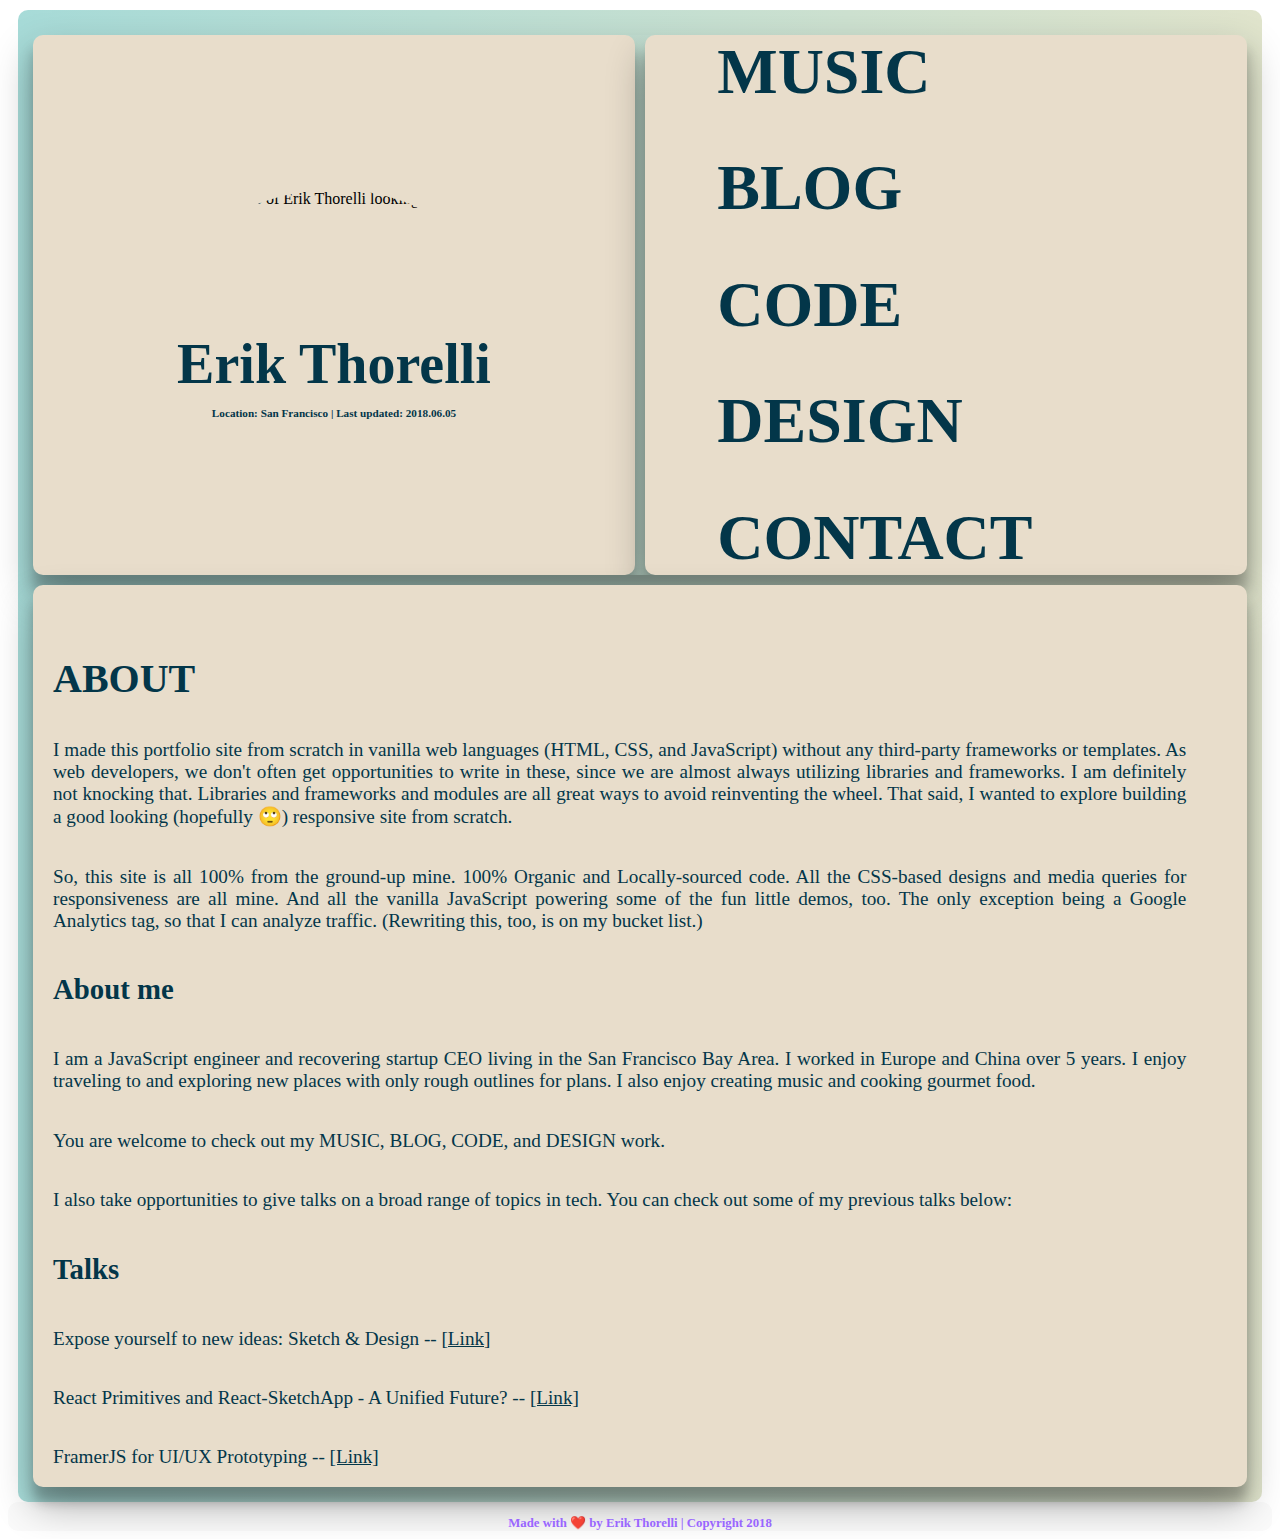
==== commit ac19e1cd: "updating content" ====
--- a/index.html
+++ b/index.html
@@ -64,7 +64,7 @@
                     wanted to explore building a good looking (hopefully
                     <span role="img" aria-label="Eyes Looking Up">🙄</span>) responsive site from scratch.
                 </p>
-                <p>So, this site is all 100% from the ground-up mine. 100% Organic and Local Code. All the CSS-based designs
+                <p>So, this site is all 100% from the ground-up mine. 100% Organic and Locally-sourced code. All the CSS-based designs
                     and media queries for responsiveness are all mine. And all the vanilla JavaScript powering some of the
                     fun little demos, too. The only exception being a Google Analytics tag, so that I can analyze traffic.
                     (Rewriting this, too, is on my bucket list.)
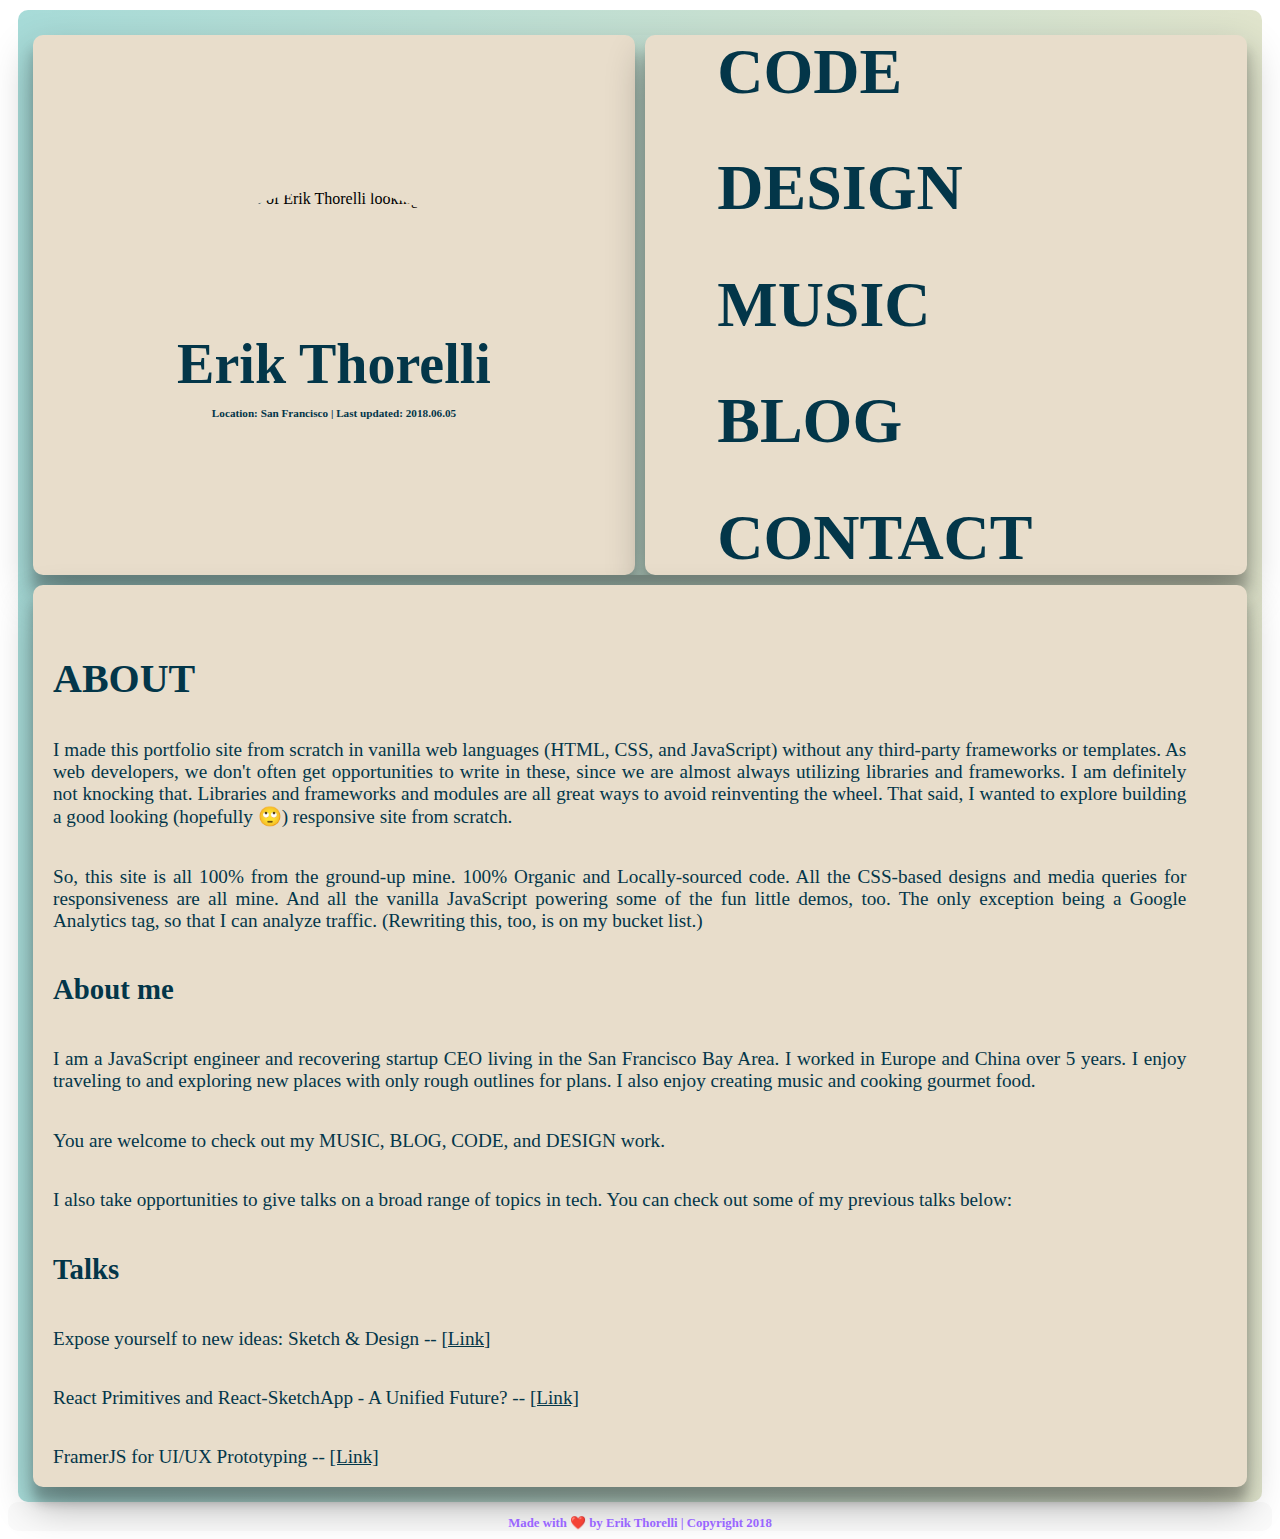
==== commit 79bf9c82: "update order of navigation" ====
--- a/index.html
+++ b/index.html
@@ -35,16 +35,16 @@
             <div class="leftMenu">
                 <div class="innerLeftMenu">
                     <div class="navItem">
+                        <a href="./code.html">CODE</a>
+                    </div>
+                    <div class="navItem">
+                        <a href="./design.html">DESIGN</a>
+                    </div>
+                    <div class="navItem">
                         <a href="./music.html">MUSIC</a>
                     </div>
                     <div class="navItem">
                         <a href="./blog.html">BLOG</a>
-                    </div>
-                    <div class="navItem">
-                        <a href="./code.html">CODE</a>
-                    </div>
-                    <div class="navItem">
-                        <a href="./design.html">DESIGN</a>
                     </div>
                     <!-- <div class="currentNavItem">DESIGN</div> -->
                     <div class="lastNavItem">
@@ -82,18 +82,18 @@
                 <h2>Talks</h2>
 
                 <p>
-                    <a href="https://kodsnack.se/international/210/" target="_blank">Expose yourself to new ideas: Sketch & Design</a> --
-                    <a href="https://kodsnack.se/international/210/" target="_blank" class="text-link">[Link]</a>
+                    <a href="https://kodsnack.se/international/210/" rel="norefferer" rel="noopener">Expose yourself to new ideas: Sketch & Design</a> --
+                    <a href="https://kodsnack.se/international/210/" rel="norefferer" rel="noopener" class="text-link">[Link]</a>
                 </p>
 
                 <p>
-                    <a href="https://www.meetup.com/ReactJS-Goteborg/events/239869601/" target="_blank">React Primitives and React-SketchApp - A Unified Future?</a> --
-                    <a href="https://www.meetup.com/ReactJS-Goteborg/events/239869601/" class="text-link" target="_blank">[Link]</a>
+                    <a href="https://www.meetup.com/ReactJS-Goteborg/events/239869601/" rel="norefferer" rel="noopener">React Primitives and React-SketchApp - A Unified Future?</a> --
+                    <a href="https://www.meetup.com/ReactJS-Goteborg/events/239869601/" class="text-link" rel="norefferer" rel="noopener">[Link]</a>
                 </p>
 
                 <p>
-                    <a href="https://www.meetup.com/Sketch-App-Meetup-Goteborg/events/237184601/" target="_blank">FramerJS for UI/UX Prototyping</a> --
-                    <a href="https://www.meetup.com/Sketch-App-Meetup-Goteborg/events/237184601/" target="_blank" class="text-link">[Link]</a>
+                    <a href="https://www.meetup.com/Sketch-App-Meetup-Goteborg/events/237184601/" rel="norefferer" rel="noopener">FramerJS for UI/UX Prototyping</a> --
+                    <a href="https://www.meetup.com/Sketch-App-Meetup-Goteborg/events/237184601/" rel="norefferer" rel="noopener" class="text-link">[Link]</a>
                 </p>
 
             </div>
--- a/main.material-goldfish.css
+++ b/main.material-goldfish.css
@@ -344,7 +344,7 @@
 }
 
 .project-demo {
-  max-width: 95%;
+  max-width: 90%;
   max-height: 95%;
 }
 
@@ -417,6 +417,13 @@
   .container {
     /* On small screens, we are no longer using row direction but column */
     flex-direction: column;
+    /* Give our content some more space to breathe on small screen estate */
+    margin: 0px;
+    padding: 10px;
+  }
+  .footer {
+    /* When we cut the container margin, we don't want the footer to come over it */
+    margin-top: 0px;
   }
   .leftSide {
     width: 100%;
@@ -443,4 +450,22 @@
 
 .text-link {
   text-decoration: underline;
+}
+
+.coding-eval-ul {
+  margin: 10px;
+  font-size: .7em;
+}
+
+.coding-eval-li-strong {
+  font-weight: bold;
+}
+
+/* Very Small Screens */
+@media all and (max-width: 450px) {
+  .content-content {
+    /* Make the font smaller so it's not a jumbled justified mess */
+    font-size: 1em;
+  }
+
 }